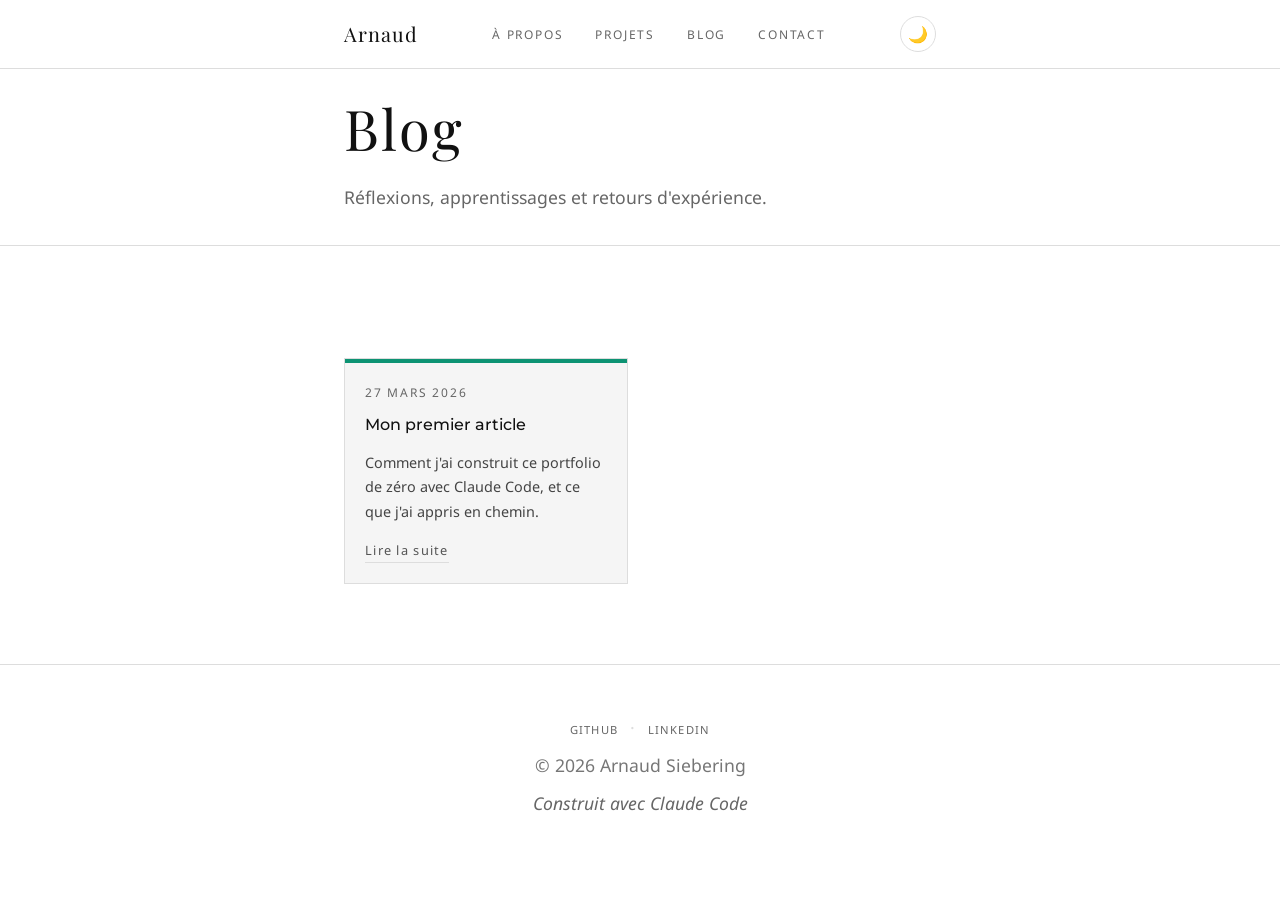
==== blog/index.html @ fbf1d977 "Initial commit : portfolio complet avec dark mode, projets dynamiques, agents et skills Co-Authored-" ====
<!DOCTYPE html>
<html lang="fr">
<head>
  <meta charset="UTF-8">
  <meta name="viewport" content="width=device-width, initial-scale=1.0">
  <title>Blog — Arnaud Siebering</title>
  <meta name="description" content="Blog d'Arnaud Siebering — réflexions, apprentissages et retours d'expérience en développement web et IA.">
  <meta name="theme-color" content="#0a0a0a">
  <link rel="icon" href="../favicon.svg" type="image/svg+xml">
  <link rel="canonical" href="https://arnaudsiebering.fr/blog/">

  <!-- Open Graph -->
  <meta property="og:title" content="Blog — Arnaud Siebering">
  <meta property="og:description" content="Réflexions, apprentissages et retours d'expérience en développement web et IA.">
  <meta property="og:type" content="website">
  <meta property="og:url" content="https://arnaudsiebering.fr/blog/">
  <meta property="og:image" content="https://arnaudsiebering.fr/og-image.png">
  <meta property="og:locale" content="fr_FR">

  <!-- Critical CSS -->
  <style>
    *, *::before, *::after { margin: 0; padding: 0; box-sizing: border-box; }
    :root {
      --color-bg: #0a0a0a; --color-text: #e0e0e0; --color-heading: #ffffff;
      --color-border: #222222; --color-navbar-bg: rgba(10,10,10,0.8);
      --font-heading: 'Playfair Display', serif;
      --font-base: 'Noto Sans', sans-serif;
    }
    [data-theme="light"] {
      --color-bg: #ffffff; --color-text: #1a1a1a; --color-heading: #111111;
      --color-border: #dddddd; --color-navbar-bg: rgba(255,255,255,0.8);
    }
    body { background-color: var(--color-bg); color: var(--color-text); font-family: var(--font-base); }
    .navbar { position: fixed; top: 0; left: 0; right: 0; z-index: 100; padding: 1rem 0;
      background-color: var(--color-navbar-bg); backdrop-filter: blur(12px);
      -webkit-backdrop-filter: blur(12px); border-bottom: 1px solid var(--color-border); }
    .skip-link { position: absolute; top: -100%; left: 1rem; padding: 0.5rem 1rem;
      background: var(--color-bg); color: var(--color-text); border: 1px solid var(--color-border);
      z-index: 200; font-size: 0.85rem; }
    .skip-link:focus { top: 0.5rem; }
  </style>

  <link rel="preconnect" href="https://fonts.googleapis.com">
  <link rel="preconnect" href="https://fonts.gstatic.com" crossorigin>
  <link href="https://fonts.googleapis.com/css2?family=Playfair+Display:wght@400;700&family=Montserrat:wght@400;500&family=Noto+Sans:wght@300;400;500&display=swap" rel="stylesheet">
  <link rel="stylesheet" href="../css/style.css">

  <noscript><style>.fade-in { opacity: 1; transform: none; }</style></noscript>
</head>
<body>

  <a href="#main-content" class="skip-link">Aller au contenu principal</a>

  <!-- Navigation -->
  <nav class="navbar" aria-label="Navigation principale">
    <div class="container navbar__inner">
      <a href="../index.html" class="navbar__logo">Arnaud</a>
      <button class="navbar__toggle" aria-label="Menu" aria-expanded="false" aria-controls="navbar-menu">
        <span class="navbar__bar"></span>
        <span class="navbar__bar"></span>
        <span class="navbar__bar"></span>
      </button>
      <ul class="navbar__menu" id="navbar-menu">
        <li><a href="../index.html#about">À propos</a></li>
        <li><a href="../index.html#projects">Projets</a></li>
        <li><a href="./" aria-current="page">Blog</a></li>
        <li><a href="../index.html#contact">Contact</a></li>
      </ul>
      <button class="theme-toggle" aria-label="Activer le thème clair">
        <span class="theme-toggle__icon">☀️</span>
      </button>
    </div>
  </nav>

  <main id="main-content">

    <!-- Blog Header -->
    <header class="container blog-header">
      <h1>Blog</h1>
      <p>Réflexions, apprentissages et retours d'expérience.</p>
    </header>

    <!-- Blog Listing -->
    <section class="fade-in" aria-label="Liste des articles">
      <div class="container">
        <h2 class="sr-only">Articles</h2>
        <div class="blog__grid">

          <article class="blog-card">
            <div class="blog-card__accent"></div>
            <p class="blog-card__date"><time datetime="2026-03-27">27 mars 2026</time></p>
            <h3 class="blog-card__title">Mon premier article</h3>
            <p class="blog-card__excerpt">Comment j'ai construit ce portfolio de zéro avec Claude Code, et ce que j'ai appris en chemin.</p>
            <a href="posts/mon-premier-article.html" class="blog-card__link">Lire la suite <span class="sr-only">de l'article : Mon premier article</span></a>
          </article>

        </div>
      </div>
    </section>

  </main>

  <!-- Footer -->
  <footer>
    <div class="container footer__inner">
      <p class="footer__links">
        <a href="https://github.com/arnaudsiebering" target="_blank" rel="noopener noreferrer">GitHub <span class="sr-only">(nouvelle fenêtre)</span></a>
        <span class="footer__sep">·</span>
        <a href="#" aria-hidden="true" tabindex="-1">LinkedIn</a>
      </p>
      <p class="footer__copy">© 2026 Arnaud Siebering</p>
      <p class="footer__credit">Construit avec Claude Code</p>
    </div>
  </footer>

  <script src="../js/main.js" defer></script>
</body>
</html>
---- css/style.css ----
/* Reset */
*, *::before, *::after {
  margin: 0;
  padding: 0;
  box-sizing: border-box;
}

/* ========================================
   Custom Properties
   ======================================== */

:root {
  /* --- Colors (Dark mode, default) --- */
  --color-bg:         #0a0a0a;
  --color-text:       #e0e0e0;
  --color-heading:    #ffffff;
  --color-secondary:  #aaaaaa;
  --color-muted:      #a0a0a0;
  --color-link:       #999999;
  --color-accent:     #64ffda;
  --color-border:     #222222;
  --color-disabled:   #9a9a9a;
  --color-card-bg:    #111111;
  --color-input-bg:   #1a1a1a;
  --color-navbar-bg:  rgba(10, 10, 10, 0.8);
  --color-overlay-bg: rgba(10, 10, 10, 0.95);

  /* --- Typography --- */
  --font-heading:    'Playfair Display', serif;
  --font-subheading: 'Montserrat', sans-serif;
  --font-base:       'Noto Sans', sans-serif;

  --fs-xs:    0.7rem;
  --fs-sm:    0.75rem;
  --fs-md:    0.8rem;
  --fs-base:  0.85rem;
  --fs-body:  0.9rem;
  --fs-lg:    1rem;
  --fs-xl:    1.1rem;
  --fs-2xl:   1.25rem;
  --fs-h2:    clamp(1.25rem, 3vw, 2rem);
  --fs-h1:    clamp(2.25rem, 5vw, 3.5rem);
  --fs-p:     clamp(0.95rem, 1.5vw, 1.1rem);

  --lh-base: 1.7;
  --lh-loose: 1.8;

  --ls-tight:  0.05em;
  --ls-normal: 0.1em;
  --ls-wide:   0.15em;
  --ls-wider:  0.2em;

  /* --- Spacing --- */
  --space-xs:  0.25rem;
  --space-sm:  0.5rem;
  --space-md:  0.75rem;
  --space-base: 1rem;
  --space-lg:  1.25rem;
  --space-xl:  1.5rem;
  --space-2xl: 2rem;
  --space-3xl: 2.5rem;
  --space-4xl: 3rem;
  --space-5xl: 5rem;

  /* --- Layout --- */
  --container-width:     640px;
  --container-width-lg:  960px;
  --container-padding:   1.5rem;

  /* --- Dimensions --- */
  --navbar-bar-width:   22px;
  --navbar-bar-height:  1.5px;
  --theme-toggle-size:  36px;
  --photo-size:         140px;
  --photo-size-mobile:  200px;
  --card-accent-height: 4px;
  --h2-underline-width: 40px;
  --h2-underline-height: 2px;

  /* --- Transitions --- */
  --duration-fast: 0.2s;
  --duration-base: 0.3s;
  --duration-slow: 0.6s;
  --duration-hero: 0.8s;

  /* --- Effects --- */
  --shadow-card:  0 8px 24px rgba(0, 0, 0, 0.4);
  --blur-navbar:  12px;
  --blur-overlay: 20px;
}

/* --- Colors (Light mode) --- */
[data-theme="light"] {
  --color-bg:         #ffffff;
  --color-text:       #1a1a1a;
  --color-heading:    #111111;
  --color-secondary:  #444444;
  --color-muted:      #666666;
  --color-link:       #555555;
  --color-accent:     #0d9373;
  --color-border:     #dddddd;
  --color-disabled:   #767676;
  --color-card-bg:    #f5f5f5;
  --color-input-bg:   #f0f0f0;
  --color-navbar-bg:  rgba(255, 255, 255, 0.8);
  --color-overlay-bg: rgba(255, 255, 255, 0.95);
}

/* ========================================
   Accessibility
   ======================================== */

.skip-link {
  position: absolute;
  top: -100%;
  left: var(--space-base);
  padding: var(--space-sm) var(--space-base);
  background: var(--color-bg);
  color: var(--color-text);
  border: 1px solid var(--color-border);
  z-index: 200;
  font-size: var(--fs-base);
  text-decoration: none;
  border-bottom: none;
}

.skip-link:focus {
  top: var(--space-sm);
}

.sr-only {
  position: absolute;
  width: 1px;
  height: 1px;
  padding: 0;
  margin: -1px;
  overflow: hidden;
  clip: rect(0, 0, 0, 0);
  white-space: nowrap;
  border: 0;
}

:focus-visible {
  outline: 2px solid var(--color-accent);
  outline-offset: 2px;
}

a:focus-visible {
  outline: 2px solid var(--color-accent);
  outline-offset: 2px;
  border-radius: 2px;
}

/* ========================================
   Global
   ======================================== */

html {
  scroll-behavior: smooth;
}

body,
.navbar,
.project-card,
.contact-form input,
.contact-form textarea,
.btn-cta,
.btn-submit {
  transition: background-color var(--duration-base), color var(--duration-base), border-color var(--duration-base);
}

body {
  background-color: var(--color-bg);
  color: var(--color-text);
  font-family: var(--font-base);
  font-weight: 400;
  line-height: var(--lh-base);
}

/* ========================================
   Typography
   ======================================== */

h1 {
  font-family: var(--font-heading);
  font-size: var(--fs-h1);
  font-weight: 400;
  letter-spacing: var(--ls-tight);
  color: var(--color-heading);
}

h2 {
  font-family: var(--font-subheading);
  font-size: var(--fs-h2);
  font-weight: 500;
  letter-spacing: var(--ls-wide);
  text-transform: uppercase;
  color: var(--color-disabled);
  margin-bottom: var(--space-base);
  padding-bottom: var(--space-md);
  position: relative;
  display: inline-block;
}

h2::after {
  content: '';
  position: absolute;
  bottom: 0;
  left: 0;
  width: var(--h2-underline-width);
  height: var(--h2-underline-height);
  background-color: var(--color-link);
}

h3 {
  font-family: var(--font-subheading);
}

p {
  font-size: var(--fs-p);
  line-height: var(--lh-base);
  color: var(--color-secondary);
}

a {
  color: var(--color-link);
  text-decoration: none;
  border-bottom: 1px solid var(--color-border);
  transition: color var(--duration-fast);
}

a:hover {
  color: var(--color-text);
}

/* ========================================
   Layout
   ======================================== */

.container {
  max-width: var(--container-width);
  margin: 0 auto;
  padding: 0 var(--container-padding);
}

section {
  padding: var(--space-5xl) 0;
  border-top: 1px solid var(--color-border);
}

/* ========================================
   Navbar
   ======================================== */

.navbar {
  position: fixed;
  top: 0;
  left: 0;
  right: 0;
  z-index: 100;
  padding: var(--space-base) 0;
  background-color: var(--color-navbar-bg);
  backdrop-filter: blur(var(--blur-navbar));
  -webkit-backdrop-filter: blur(var(--blur-navbar));
  border-bottom: 1px solid var(--color-border);
}

.navbar__inner {
  display: flex;
  align-items: center;
  justify-content: space-between;
}

.navbar__logo {
  font-family: var(--font-heading);
  font-size: var(--fs-2xl);
  color: var(--color-heading);
  border-bottom: none;
  letter-spacing: var(--ls-tight);
}

.navbar__logo:hover {
  color: var(--color-heading);
}

.navbar__menu {
  list-style: none;
  display: flex;
  gap: var(--space-2xl);
}

.navbar__menu a {
  font-size: var(--fs-sm);
  letter-spacing: var(--ls-wide);
  text-transform: uppercase;
  color: var(--color-muted);
  border-bottom: none;
}

.navbar__menu a:hover {
  color: var(--color-text);
}

.navbar__toggle {
  display: none;
  background: none;
  border: none;
  cursor: pointer;
  padding: var(--space-xs);
  flex-direction: column;
  gap: var(--space-xs);
}

.navbar__bar {
  display: block;
  width: var(--navbar-bar-width);
  height: var(--navbar-bar-height);
  background-color: var(--color-text);
  transition: transform var(--duration-base), opacity var(--duration-base);
}

/* ========================================
   Theme Toggle
   ======================================== */

.theme-toggle {
  background: none;
  border: 1px solid var(--color-border);
  color: var(--color-text);
  cursor: pointer;
  width: var(--theme-toggle-size);
  height: var(--theme-toggle-size);
  display: flex;
  align-items: center;
  justify-content: center;
  border-radius: 50%;
  font-size: var(--fs-lg);
  transition: border-color var(--duration-base), color var(--duration-base);
  flex-shrink: 0;
}

.theme-toggle:hover {
  border-color: var(--color-accent);
  color: var(--color-accent);
}

/* ========================================
   Fade-in Animation
   ======================================== */

.fade-in {
  opacity: 0;
  transform: translateY(20px);
  transition: opacity var(--duration-slow) ease-out, transform var(--duration-slow) ease-out;
}

.fade-in.is-visible {
  opacity: 1;
  transform: translateY(0);
}

/* ========================================
   Hero
   ======================================== */

#hero {
  border-top: none;
  min-height: 100vh;
  display: flex;
  align-items: center;
}

@keyframes hero-fade-in {
  from {
    opacity: 0;
    transform: translateY(20px);
  }
  to {
    opacity: 1;
    transform: translateY(0);
  }
}

#hero h1,
#hero .subtitle,
#hero .tagline,
#hero .btn-cta {
  opacity: 0;
  animation: hero-fade-in var(--duration-hero) ease forwards;
}

#hero h1        { animation-delay: 0.1s; }
#hero .subtitle { animation-delay: 0.3s; }
#hero .tagline  { animation-delay: 0.5s; }
#hero .btn-cta  { animation-delay: 0.7s; }

#hero .subtitle {
  margin-top: var(--space-md);
  font-size: var(--fs-lg);
  letter-spacing: var(--ls-wide);
  text-transform: uppercase;
  color: var(--color-disabled);
}

#hero .tagline {
  margin-top: var(--space-xl);
  font-size: var(--fs-xl);
  color: var(--color-secondary);
}

.btn-cta {
  display: inline-block;
  margin-top: var(--space-3xl);
  padding: var(--space-md) var(--space-2xl);
  border: 1px solid var(--color-link);
  color: var(--color-text);
  font-size: var(--fs-base);
  letter-spacing: var(--ls-normal);
  text-transform: uppercase;
  transition: border-color var(--duration-fast), color var(--duration-fast);
}

.btn-cta:hover {
  border-color: var(--color-text);
  color: var(--color-heading);
}

/* ========================================
   About
   ======================================== */

.about__grid {
  display: flex;
  gap: var(--space-2xl);
  align-items: flex-start;
  margin-top: var(--space-2xl);
}

.about__photo {
  flex-shrink: 0;
  width: var(--photo-size);
  height: var(--photo-size);
  border: 1px solid var(--color-border);
  display: flex;
  align-items: center;
  justify-content: center;
}

.about__photo-label {
  font-size: var(--fs-sm);
  letter-spacing: var(--ls-wide);
  text-transform: uppercase;
  color: var(--color-disabled);
}

.about__bio p {
  color: var(--color-secondary);
  line-height: var(--lh-loose);
}

/* ========================================
   Projects
   ======================================== */

#projects .container {
  max-width: var(--container-width-lg);
}

.projects__grid {
  display: grid;
  grid-template-columns: repeat(3, 1fr);
  gap: var(--space-xl);
  margin-top: var(--space-2xl);
}

.project-card {
  border: 1px solid var(--color-border);
  background-color: var(--color-card-bg);
  display: flex;
  flex-direction: column;
  transition: transform var(--duration-base) ease, box-shadow var(--duration-base) ease, background-color var(--duration-base), border-color var(--duration-base);
}

.project-card:hover {
  transform: translateY(-4px);
  box-shadow: var(--shadow-card);
}

.project-card__accent {
  height: var(--card-accent-height);
  background-color: var(--color-accent);
}

.project-card__title {
  font-size: var(--fs-lg);
  font-weight: 500;
  color: var(--color-heading);
  padding: var(--space-lg) var(--space-lg) 0;
}

.project-card__desc {
  font-size: var(--fs-body);
  color: var(--color-secondary);
  padding: var(--space-md) var(--space-lg) 0;
  flex-grow: 1;
}

.project-card__tags {
  list-style: none;
  display: flex;
  flex-wrap: wrap;
  gap: var(--space-sm);
  padding: var(--space-base) var(--space-lg) 0;
}

.project-card__tags li {
  font-size: var(--fs-xs);
  letter-spacing: var(--ls-normal);
  text-transform: uppercase;
  color: var(--color-muted);
  border: 1px solid var(--color-border);
  padding: var(--space-xs) var(--space-sm);
}

.project-card__link {
  display: inline-block;
  margin: var(--space-lg);
  font-size: var(--fs-md);
  letter-spacing: var(--ls-normal);
  color: var(--color-link);
  border-bottom: 1px solid var(--color-border);
}

.project-card__link:hover {
  color: var(--color-text);
}

/* ========================================
   Contact
   ======================================== */

.contact-form {
  max-width: var(--container-width);
  margin-top: var(--space-2xl);
  display: flex;
  flex-direction: column;
  gap: var(--space-sm);
}

.contact-form label {
  font-size: var(--fs-sm);
  letter-spacing: var(--ls-wide);
  text-transform: uppercase;
  color: var(--color-muted);
  margin-top: var(--space-md);
}

.contact-form input,
.contact-form textarea {
  background-color: var(--color-input-bg);
  border: 1px solid var(--color-border);
  color: var(--color-text);
  font-family: var(--font-base);
  font-size: var(--fs-body);
  padding: var(--space-md) var(--space-base);
  transition: border-color var(--duration-fast);
}

.contact-form input:focus,
.contact-form textarea:focus {
  border-color: var(--color-accent);
  outline: 2px solid var(--color-accent);
  outline-offset: 2px;
}

.contact-form input[aria-invalid="true"],
.contact-form textarea[aria-invalid="true"] {
  border-color: #e74c3c;
}

.contact-form__error {
  font-size: var(--fs-sm);
  color: #e74c3c;
  min-height: 1.2em;
}

.contact-form__required-hint {
  font-size: var(--fs-sm);
  color: var(--color-muted);
  margin-bottom: var(--space-base);
}

.contact-form__success {
  font-size: var(--fs-body);
  color: var(--color-accent);
  margin-top: var(--space-base);
}

.contact-form textarea {
  resize: vertical;
}

.btn-submit {
  margin-top: var(--space-lg);
  padding: var(--space-md) var(--space-2xl);
  background: none;
  border: 1px solid var(--color-link);
  color: var(--color-text);
  font-family: var(--font-base);
  font-size: var(--fs-base);
  letter-spacing: var(--ls-normal);
  text-transform: uppercase;
  cursor: pointer;
  transition: border-color var(--duration-fast), color var(--duration-fast);
  align-self: flex-start;
}

.btn-submit:hover {
  border-color: var(--color-text);
  color: var(--color-heading);
}

/* ========================================
   Footer
   ======================================== */

footer {
  padding: var(--space-4xl) 0 var(--space-2xl);
  border-top: 1px solid var(--color-border);
  color: var(--color-disabled);
  font-size: var(--fs-sm);
}

.footer__inner {
  text-align: center;
  display: flex;
  flex-direction: column;
  gap: var(--space-sm);
}

.footer__links a {
  color: var(--color-muted);
  border-bottom: none;
  letter-spacing: var(--ls-normal);
  text-transform: uppercase;
  font-size: var(--fs-xs);
}

.footer__links a:hover {
  color: var(--color-text);
}

.footer__sep {
  margin: 0 var(--space-sm);
  color: var(--color-border);
}

.footer__copy {
  color: var(--color-disabled);
}

.footer__credit {
  color: var(--color-muted);
  font-style: italic;
}

/* ========================================
   Blog Listing
   ======================================== */

.blog-header {
  padding-top: var(--space-5xl);
  padding-bottom: var(--space-2xl);
}

.blog-header h1 {
  margin-bottom: var(--space-sm);
}

.blog-header p {
  color: var(--color-muted);
}

.blog__grid {
  display: grid;
  grid-template-columns: repeat(2, 1fr);
  gap: var(--space-xl);
  margin-top: var(--space-2xl);
}

.blog__see-all {
  margin-top: var(--space-3xl);
}

.blog-card {
  border: 1px solid var(--color-border);
  background-color: var(--color-card-bg);
  display: flex;
  flex-direction: column;
  padding: var(--space-lg);
  transition: transform var(--duration-base) ease, box-shadow var(--duration-base) ease, background-color var(--duration-base), border-color var(--duration-base);
}

.blog-card:hover {
  transform: translateY(-4px);
  box-shadow: var(--shadow-card);
}

.blog-card__accent {
  height: var(--card-accent-height);
  background-color: var(--color-accent);
  margin: calc(-1 * var(--space-lg));
  margin-bottom: var(--space-lg);
}

.blog-card__date {
  font-size: var(--fs-sm);
  letter-spacing: var(--ls-wide);
  text-transform: uppercase;
  color: var(--color-muted);
}

.blog-card__title {
  font-size: var(--fs-lg);
  font-weight: 500;
  color: var(--color-heading);
  margin-top: var(--space-sm);
}

.blog-card__excerpt {
  font-size: var(--fs-body);
  color: var(--color-secondary);
  margin-top: var(--space-md);
  flex-grow: 1;
}

.blog-card__link {
  display: inline-block;
  margin-top: var(--space-base);
  font-size: var(--fs-md);
  letter-spacing: var(--ls-normal);
  color: var(--color-link);
  border-bottom: 1px solid var(--color-border);
  align-self: flex-start;
}

.blog-card__link:hover {
  color: var(--color-text);
}

/* ========================================
   Blog Article
   ======================================== */

.article {
  padding-top: var(--space-5xl);
  padding-bottom: var(--space-5xl);
}

.article__back {
  display: inline-block;
  font-size: var(--fs-sm);
  letter-spacing: var(--ls-wide);
  text-transform: uppercase;
  color: var(--color-muted);
  border-bottom: none;
  margin-bottom: var(--space-3xl);
}

.article__back:hover {
  color: var(--color-text);
}

.article__date {
  font-size: var(--fs-sm);
  letter-spacing: var(--ls-wide);
  text-transform: uppercase;
  color: var(--color-muted);
  margin-top: var(--space-base);
}

.article__content {
  margin-top: var(--space-3xl);
}

.article__content p {
  margin-bottom: var(--space-xl);
}

.article__content h2 {
  margin-top: var(--space-3xl);
  margin-bottom: var(--space-base);
}

.article__content ul,
.article__content ol {
  margin-bottom: var(--space-xl);
  padding-left: var(--space-xl);
  color: var(--color-secondary);
  font-size: var(--fs-p);
  line-height: var(--lh-loose);
}

.article__content li {
  margin-bottom: var(--space-sm);
}

.article__content blockquote {
  border-left: 2px solid var(--color-accent);
  padding-left: var(--space-xl);
  margin: var(--space-2xl) 0;
  color: var(--color-muted);
  font-style: italic;
}

.article__content code {
  font-family: monospace;
  font-size: var(--fs-body);
  background-color: var(--color-input-bg);
  padding: 0.15em 0.4em;
  border: 1px solid var(--color-border);
}

/* ========================================
   Media Queries
   ======================================== */

/* --- Tablet (max-width: 768px) --- */
@media (max-width: 768px) {
  .navbar__toggle {
    display: flex;
    z-index: 110;
  }

  .navbar__menu {
    position: fixed;
    inset: 0;
    background-color: var(--color-overlay-bg);
    backdrop-filter: blur(var(--blur-overlay));
    -webkit-backdrop-filter: blur(var(--blur-overlay));
    flex-direction: column;
    align-items: center;
    justify-content: center;
    gap: var(--space-3xl);
    opacity: 0;
    visibility: hidden;
    transition: opacity var(--duration-base), visibility var(--duration-base);
  }

  .navbar__menu.is-open {
    opacity: 1;
    visibility: visible;
  }

  .navbar__menu a {
    font-size: var(--fs-lg);
    letter-spacing: var(--ls-wider);
  }

  .navbar__toggle.is-open .navbar__bar:nth-child(1) {
    transform: translateY(6.5px) rotate(45deg);
  }

  .navbar__toggle.is-open .navbar__bar:nth-child(2) {
    opacity: 0;
  }

  .navbar__toggle.is-open .navbar__bar:nth-child(3) {
    transform: translateY(-6.5px) rotate(-45deg);
  }

  .projects__grid {
    grid-template-columns: repeat(2, 1fr);
  }

  .blog__grid {
    grid-template-columns: 1fr;
  }
}

/* --- Mobile (max-width: 480px) --- */
@media (max-width: 480px) {
  .about__grid {
    flex-direction: column;
  }

  .about__photo {
    width: 100%;
    height: var(--photo-size-mobile);
  }

  .projects__grid {
    grid-template-columns: 1fr;
  }
}
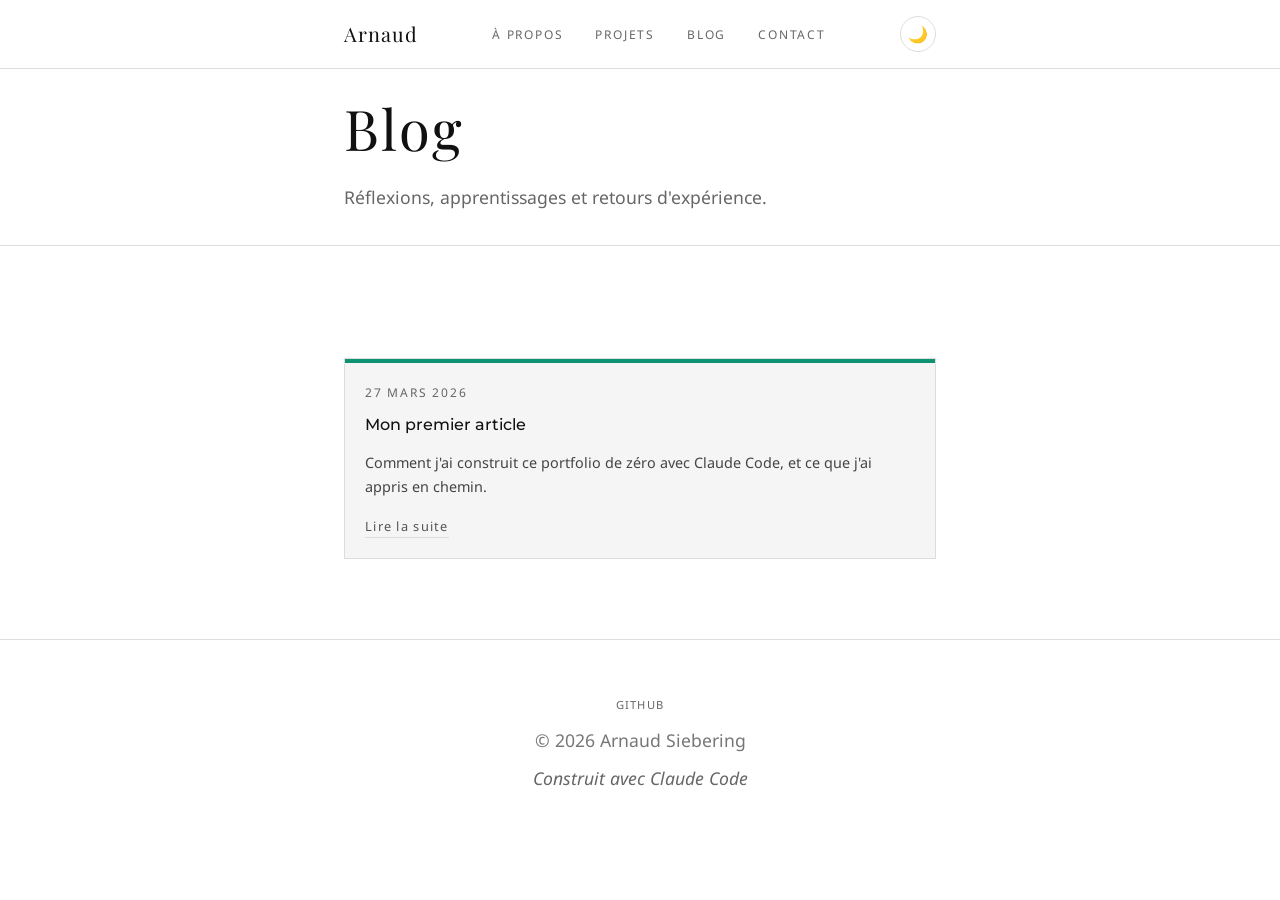
==== commit b197a55e: "Add OG image, Web3Forms integration, and polish site - Generate og-image.png (1200×630) with portfol" ====
--- a/blog/index.html
+++ b/blog/index.html
@@ -44,6 +44,10 @@
   <link rel="preconnect" href="https://fonts.gstatic.com" crossorigin>
   <link href="https://fonts.googleapis.com/css2?family=Playfair+Display:wght@400;700&family=Montserrat:wght@400;500&family=Noto+Sans:wght@300;400;500&display=swap" rel="stylesheet">
   <link rel="stylesheet" href="../css/style.css">
+
+  <script>
+    (function(){var t=localStorage.getItem('theme')||(window.matchMedia('(prefers-color-scheme:light)').matches?'light':'dark');document.documentElement.setAttribute('data-theme',t)})();
+  </script>
 
   <noscript><style>.fade-in { opacity: 1; transform: none; }</style></noscript>
 </head>
@@ -105,8 +109,6 @@
     <div class="container footer__inner">
       <p class="footer__links">
         <a href="https://github.com/arnaudsiebering" target="_blank" rel="noopener noreferrer">GitHub <span class="sr-only">(nouvelle fenêtre)</span></a>
-        <span class="footer__sep">·</span>
-        <a href="#" aria-hidden="true" tabindex="-1">LinkedIn</a>
       </p>
       <p class="footer__copy">© 2026 Arnaud Siebering</p>
       <p class="footer__credit">Construit avec Claude Code</p>
--- a/css/style.css
+++ b/css/style.css
@@ -195,7 +195,7 @@
   font-weight: 500;
   letter-spacing: var(--ls-wide);
   text-transform: uppercase;
-  color: var(--color-disabled);
+  color: var(--color-secondary);
   margin-bottom: var(--space-base);
   padding-bottom: var(--space-md);
   position: relative;
@@ -446,16 +446,19 @@
   justify-content: center;
 }
 
-.about__photo-label {
-  font-size: var(--fs-sm);
-  letter-spacing: var(--ls-wide);
-  text-transform: uppercase;
-  color: var(--color-disabled);
+.about__photo svg {
+  width: 100%;
+  height: 100%;
+  display: block;
 }
 
 .about__bio p {
   color: var(--color-secondary);
   line-height: var(--lh-loose);
+}
+
+.about__bio p + p {
+  margin-top: var(--space-base);
 }
 
 /* ========================================
@@ -503,23 +506,6 @@
   color: var(--color-secondary);
   padding: var(--space-md) var(--space-lg) 0;
   flex-grow: 1;
-}
-
-.project-card__tags {
-  list-style: none;
-  display: flex;
-  flex-wrap: wrap;
-  gap: var(--space-sm);
-  padding: var(--space-base) var(--space-lg) 0;
-}
-
-.project-card__tags li {
-  font-size: var(--fs-xs);
-  letter-spacing: var(--ls-normal);
-  text-transform: uppercase;
-  color: var(--color-muted);
-  border: 1px solid var(--color-border);
-  padding: var(--space-xs) var(--space-sm);
 }
 
 .project-card__link {
@@ -620,6 +606,11 @@
   color: var(--color-heading);
 }
 
+.btn-submit:disabled {
+  opacity: 0.5;
+  cursor: not-allowed;
+}
+
 /* ========================================
    Footer
    ======================================== */
@@ -683,7 +674,7 @@
 
 .blog__grid {
   display: grid;
-  grid-template-columns: repeat(2, 1fr);
+  grid-template-columns: 1fr;
   gap: var(--space-xl);
   margin-top: var(--space-2xl);
 }
@@ -873,9 +864,6 @@
     grid-template-columns: repeat(2, 1fr);
   }
 
-  .blog__grid {
-    grid-template-columns: 1fr;
-  }
 }
 
 /* --- Mobile (max-width: 480px) --- */
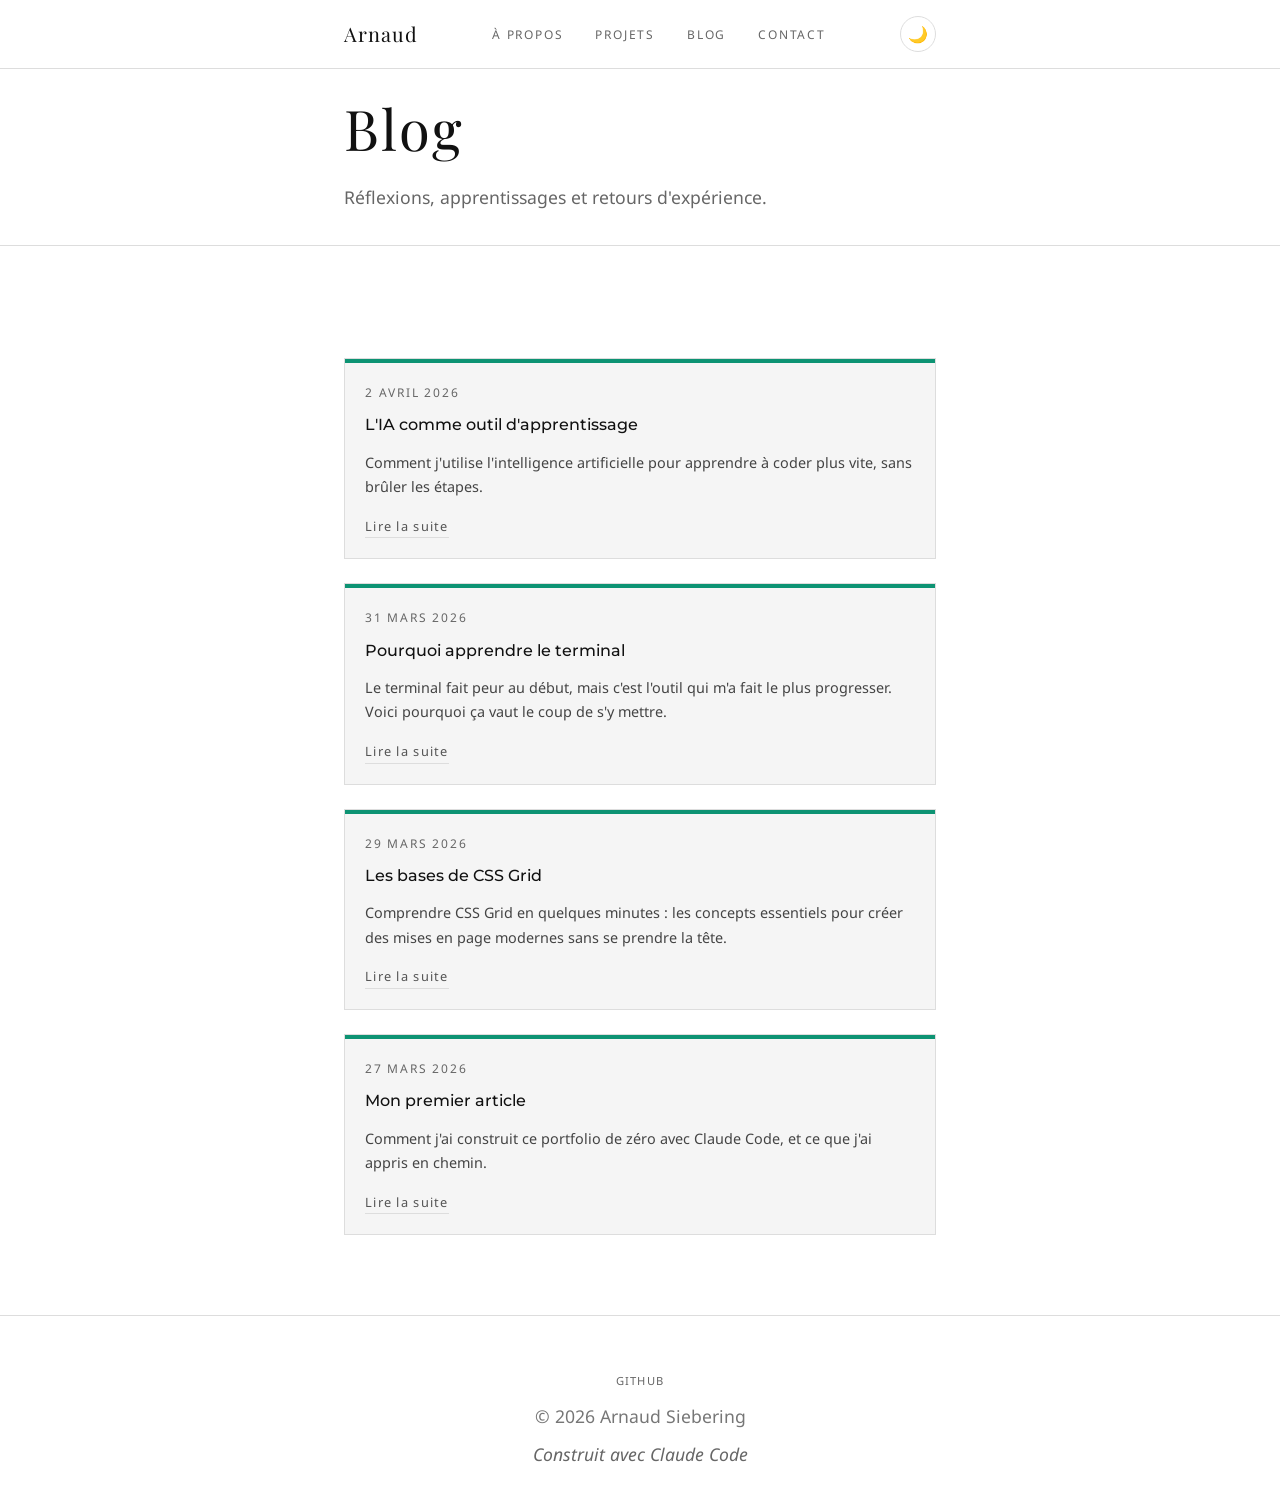
==== commit 532a76d6: "feat: ajout de 3 articles de blog" ====
--- a/blog/index.html
+++ b/blog/index.html
@@ -92,6 +92,30 @@
 
           <article class="blog-card">
             <div class="blog-card__accent"></div>
+            <p class="blog-card__date"><time datetime="2026-04-02">2 avril 2026</time></p>
+            <h3 class="blog-card__title">L'IA comme outil d'apprentissage</h3>
+            <p class="blog-card__excerpt">Comment j'utilise l'intelligence artificielle pour apprendre à coder plus vite, sans brûler les étapes.</p>
+            <a href="posts/ia-outil-apprentissage.html" class="blog-card__link">Lire la suite <span class="sr-only">de l'article : L'IA comme outil d'apprentissage</span></a>
+          </article>
+
+          <article class="blog-card">
+            <div class="blog-card__accent"></div>
+            <p class="blog-card__date"><time datetime="2026-03-31">31 mars 2026</time></p>
+            <h3 class="blog-card__title">Pourquoi apprendre le terminal</h3>
+            <p class="blog-card__excerpt">Le terminal fait peur au début, mais c'est l'outil qui m'a fait le plus progresser. Voici pourquoi ça vaut le coup de s'y mettre.</p>
+            <a href="posts/pourquoi-apprendre-le-terminal.html" class="blog-card__link">Lire la suite <span class="sr-only">de l'article : Pourquoi apprendre le terminal</span></a>
+          </article>
+
+          <article class="blog-card">
+            <div class="blog-card__accent"></div>
+            <p class="blog-card__date"><time datetime="2026-03-29">29 mars 2026</time></p>
+            <h3 class="blog-card__title">Les bases de CSS Grid</h3>
+            <p class="blog-card__excerpt">Comprendre CSS Grid en quelques minutes : les concepts essentiels pour créer des mises en page modernes sans se prendre la tête.</p>
+            <a href="posts/les-bases-de-css-grid.html" class="blog-card__link">Lire la suite <span class="sr-only">de l'article : Les bases de CSS Grid</span></a>
+          </article>
+
+          <article class="blog-card">
+            <div class="blog-card__accent"></div>
             <p class="blog-card__date"><time datetime="2026-03-27">27 mars 2026</time></p>
             <h3 class="blog-card__title">Mon premier article</h3>
             <p class="blog-card__excerpt">Comment j'ai construit ce portfolio de zéro avec Claude Code, et ce que j'ai appris en chemin.</p>
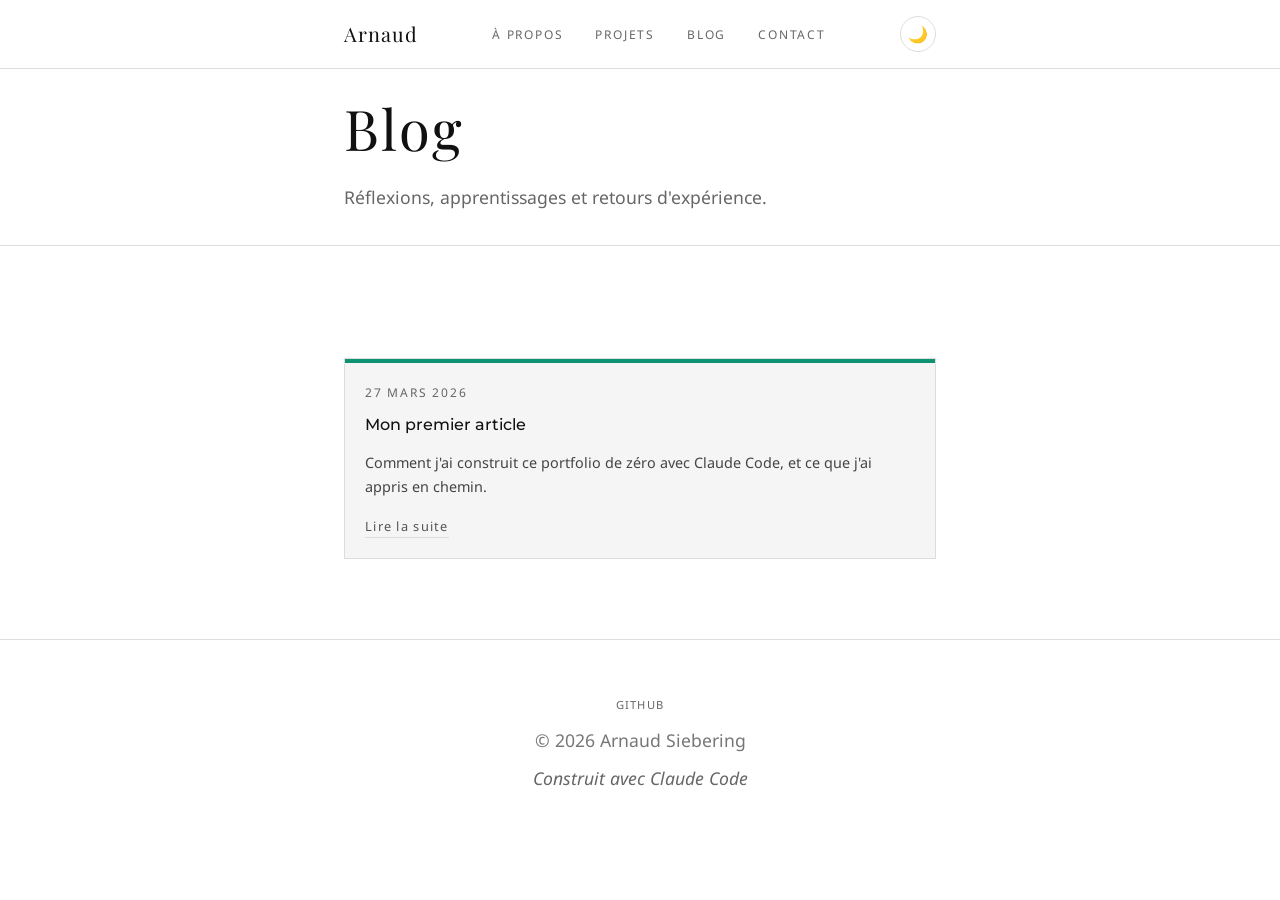
==== commit 2290a454: "feat: optimisation SEO - sitemap, robots, structured data, Twitter Cards" ====
--- a/blog/index.html
+++ b/blog/index.html
@@ -16,6 +16,30 @@
   <meta property="og:url" content="https://arnaudsiebering.fr/blog/">
   <meta property="og:image" content="https://arnaudsiebering.fr/og-image.png">
   <meta property="og:locale" content="fr_FR">
+  <meta property="og:site_name" content="Arnaud Siebering">
+
+  <!-- Twitter Card -->
+  <meta name="twitter:card" content="summary_large_image">
+  <meta name="twitter:title" content="Blog — Arnaud Siebering">
+  <meta name="twitter:description" content="Réflexions, apprentissages et retours d'expérience en développement web et IA.">
+  <meta name="twitter:image" content="https://arnaudsiebering.fr/og-image.png">
+
+  <!-- Structured Data -->
+  <script type="application/ld+json">
+  {
+    "@context": "https://schema.org",
+    "@type": "Blog",
+    "name": "Blog — Arnaud Siebering",
+    "url": "https://arnaudsiebering.fr/blog/",
+    "description": "Réflexions, apprentissages et retours d'expérience en développement web et IA.",
+    "inLanguage": "fr",
+    "author": {
+      "@type": "Person",
+      "name": "Arnaud Siebering",
+      "url": "https://arnaudsiebering.fr/"
+    }
+  }
+  </script>
 
   <!-- Critical CSS -->
   <style>
@@ -92,30 +116,6 @@
 
           <article class="blog-card">
             <div class="blog-card__accent"></div>
-            <p class="blog-card__date"><time datetime="2026-04-02">2 avril 2026</time></p>
-            <h3 class="blog-card__title">L'IA comme outil d'apprentissage</h3>
-            <p class="blog-card__excerpt">Comment j'utilise l'intelligence artificielle pour apprendre à coder plus vite, sans brûler les étapes.</p>
-            <a href="posts/ia-outil-apprentissage.html" class="blog-card__link">Lire la suite <span class="sr-only">de l'article : L'IA comme outil d'apprentissage</span></a>
-          </article>
-
-          <article class="blog-card">
-            <div class="blog-card__accent"></div>
-            <p class="blog-card__date"><time datetime="2026-03-31">31 mars 2026</time></p>
-            <h3 class="blog-card__title">Pourquoi apprendre le terminal</h3>
-            <p class="blog-card__excerpt">Le terminal fait peur au début, mais c'est l'outil qui m'a fait le plus progresser. Voici pourquoi ça vaut le coup de s'y mettre.</p>
-            <a href="posts/pourquoi-apprendre-le-terminal.html" class="blog-card__link">Lire la suite <span class="sr-only">de l'article : Pourquoi apprendre le terminal</span></a>
-          </article>
-
-          <article class="blog-card">
-            <div class="blog-card__accent"></div>
-            <p class="blog-card__date"><time datetime="2026-03-29">29 mars 2026</time></p>
-            <h3 class="blog-card__title">Les bases de CSS Grid</h3>
-            <p class="blog-card__excerpt">Comprendre CSS Grid en quelques minutes : les concepts essentiels pour créer des mises en page modernes sans se prendre la tête.</p>
-            <a href="posts/les-bases-de-css-grid.html" class="blog-card__link">Lire la suite <span class="sr-only">de l'article : Les bases de CSS Grid</span></a>
-          </article>
-
-          <article class="blog-card">
-            <div class="blog-card__accent"></div>
             <p class="blog-card__date"><time datetime="2026-03-27">27 mars 2026</time></p>
             <h3 class="blog-card__title">Mon premier article</h3>
             <p class="blog-card__excerpt">Comment j'ai construit ce portfolio de zéro avec Claude Code, et ce que j'ai appris en chemin.</p>
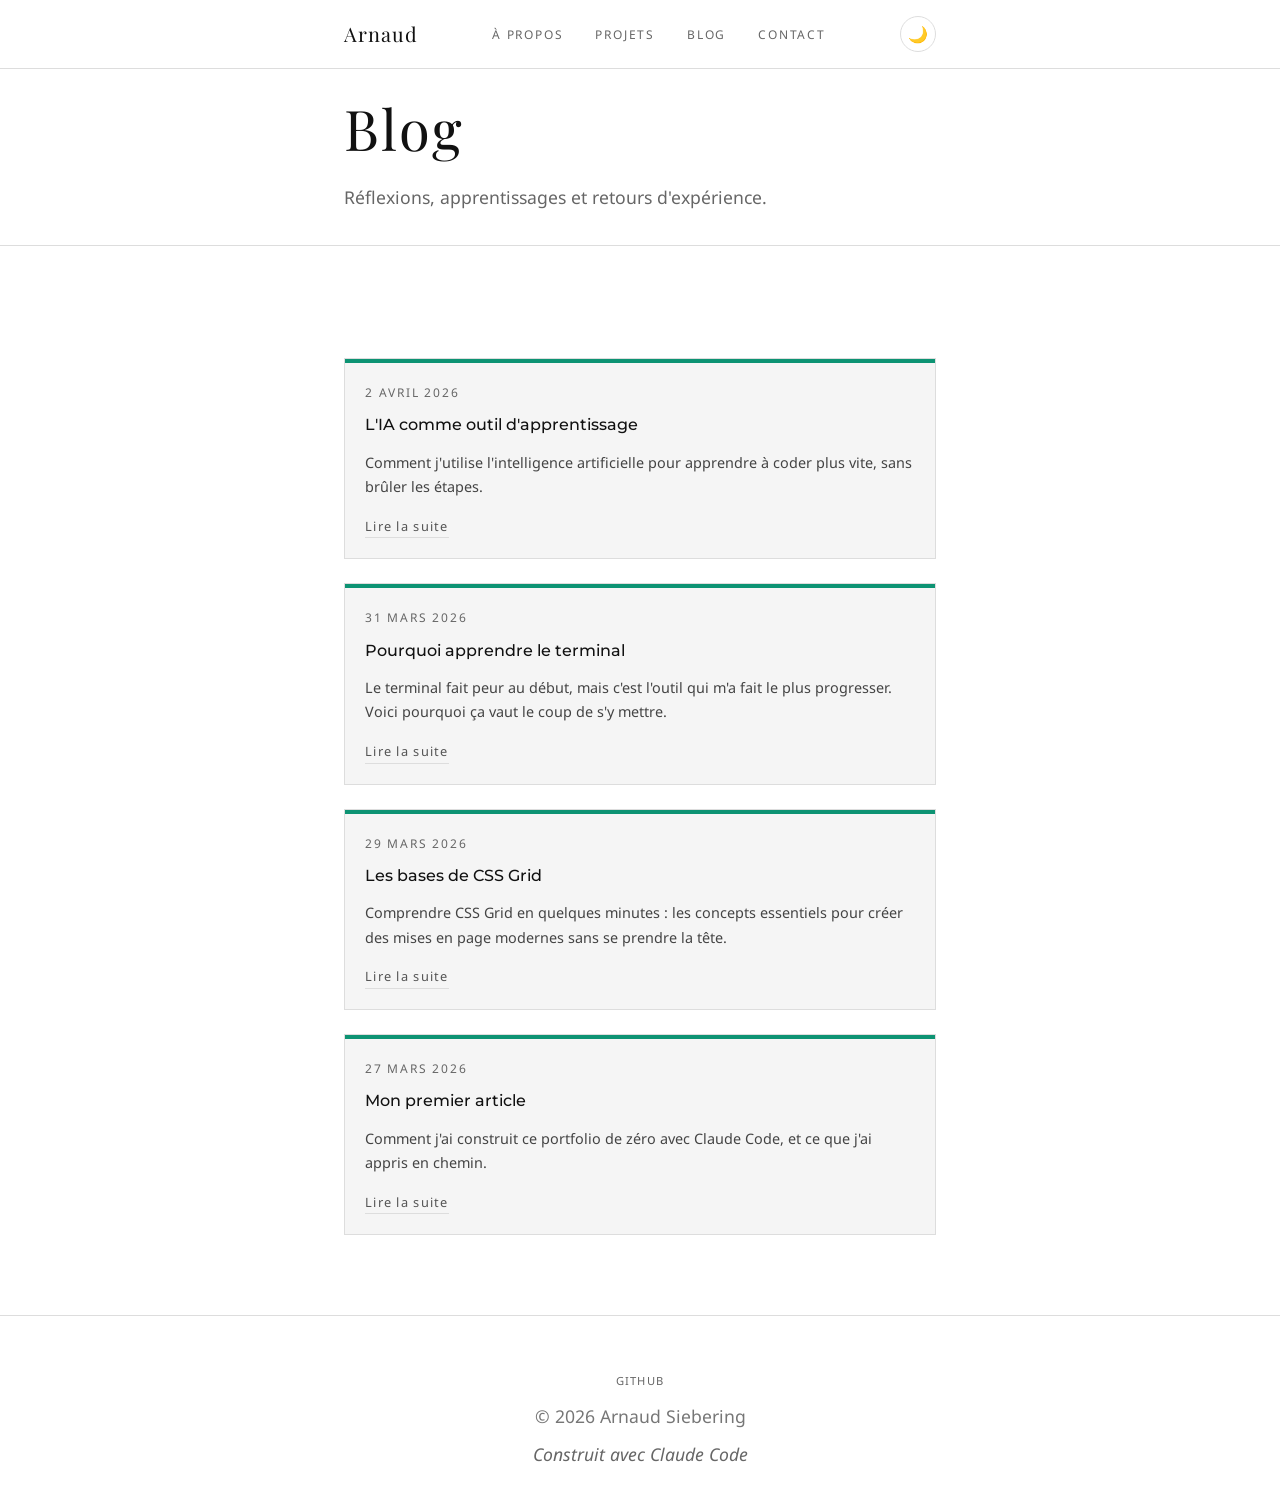
==== commit 92926b9f: "Merge branch 'feat-seo'" ====
--- a/blog/index.html
+++ b/blog/index.html
@@ -116,6 +116,30 @@
 
           <article class="blog-card">
             <div class="blog-card__accent"></div>
+            <p class="blog-card__date"><time datetime="2026-04-02">2 avril 2026</time></p>
+            <h3 class="blog-card__title">L'IA comme outil d'apprentissage</h3>
+            <p class="blog-card__excerpt">Comment j'utilise l'intelligence artificielle pour apprendre à coder plus vite, sans brûler les étapes.</p>
+            <a href="posts/ia-outil-apprentissage.html" class="blog-card__link">Lire la suite <span class="sr-only">de l'article : L'IA comme outil d'apprentissage</span></a>
+          </article>
+
+          <article class="blog-card">
+            <div class="blog-card__accent"></div>
+            <p class="blog-card__date"><time datetime="2026-03-31">31 mars 2026</time></p>
+            <h3 class="blog-card__title">Pourquoi apprendre le terminal</h3>
+            <p class="blog-card__excerpt">Le terminal fait peur au début, mais c'est l'outil qui m'a fait le plus progresser. Voici pourquoi ça vaut le coup de s'y mettre.</p>
+            <a href="posts/pourquoi-apprendre-le-terminal.html" class="blog-card__link">Lire la suite <span class="sr-only">de l'article : Pourquoi apprendre le terminal</span></a>
+          </article>
+
+          <article class="blog-card">
+            <div class="blog-card__accent"></div>
+            <p class="blog-card__date"><time datetime="2026-03-29">29 mars 2026</time></p>
+            <h3 class="blog-card__title">Les bases de CSS Grid</h3>
+            <p class="blog-card__excerpt">Comprendre CSS Grid en quelques minutes : les concepts essentiels pour créer des mises en page modernes sans se prendre la tête.</p>
+            <a href="posts/les-bases-de-css-grid.html" class="blog-card__link">Lire la suite <span class="sr-only">de l'article : Les bases de CSS Grid</span></a>
+          </article>
+
+          <article class="blog-card">
+            <div class="blog-card__accent"></div>
             <p class="blog-card__date"><time datetime="2026-03-27">27 mars 2026</time></p>
             <h3 class="blog-card__title">Mon premier article</h3>
             <p class="blog-card__excerpt">Comment j'ai construit ce portfolio de zéro avec Claude Code, et ce que j'ai appris en chemin.</p>
